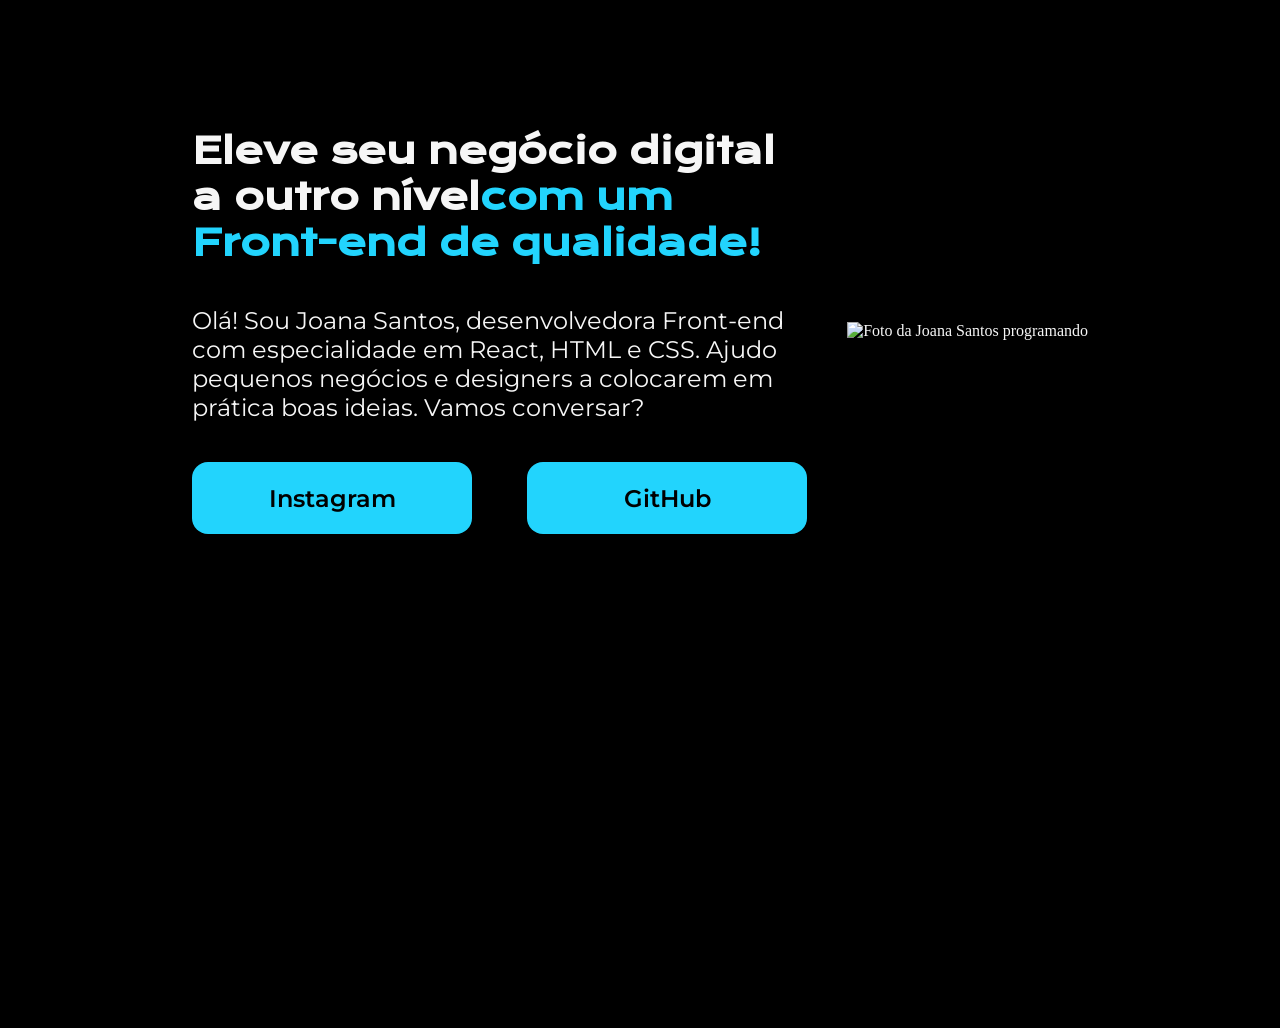
==== index.html @ 9b0898c8 "Subindo meu projeto da alura" ====
<!DOCTYPE html>
<html lang="pt-br">

<head>
    <meta charset="UTF-8">
    <meta http-equiv="X-UA-Compatible" content="IE=edge">
    <meta name="viewport" content="width=device-width, initial-scale=1.0">
    <title>Portifolio</title>
    <link rel="stylesheet" href="style.css">
</head>

<body>
    <header></header>
    <main class="apresentacao">
        <section class="apresentacao__conteudo">
            <h1 class="apresentacao__conteudo__titulo">Eleve seu negócio digital a outro nível<strong 
            class="titulo-destaque">com um Front-end de qualidade!
            </strong></h1>
            <p class="apresentacao__conteudo__texto">Olá! Sou Joana Santos, desenvolvedora
            Front-end com especialidade em React, HTML e
            CSS. Ajudo pequenos negócios e designers a
            colocarem em prática boas ideias. Vamos
            conversar?</p>
            <div class="apresentacao__links">
                <a class="apresentacao__links__link" href="https://instagram.com/rafaballerini">Instagram</a>
                <a class="apresentacao__links__link" href="https://github.com/guilhermeonrails">GitHub</a>
            </div>
        </section>
        <img src="imagem.png" alt="Foto da Joana Santos programando">
    </main>
    <footer></footer>
</body>

</html>
---- style.css ----
@import url('https://fonts.googleapis.com/css2?family=Krona+One&family=Montserrat:wght@400;600&display=swap');

*{
    margin: 0;
    padding: 0;
}

body{
    height: 100vh;
    box-sizing: border-box;
    background-color: #000000;
    color: #F6F6F6;
}

.titulo-destaque{
    color: #22D4FD;
}

.apresentacao{
    margin: 10% 15%;
    display: flex;
    align-items: center;
    justify-content: space-between;
}
.apresentacao__conteudo{
    width: 615px;
    display: flex;
    flex-direction: column;
    gap: 40px;
}

.apresentacao__conteudo__titulo{
    font-size: 36px;
    font-family: 'Krona One', sans-serif;
}

.apresentacao__conteudo__texto{
    font-size: 24px;
    font-family: 'Montserrat', sans-serif;
}

.apresentacao__links{
    display: flex;
    justify-content: space-between;
}

.apresentacao__links__link{
    background-color: #22D4FD;
    width: 280px;
    text-align: center;
    border-radius: 16px;
    font-size: 24px;
    font-weight: 600;
    padding: 21.5px 0;
    text-decoration: none;
    color: #000000;
    font-family: 'Montserrat', sans-serif;
}
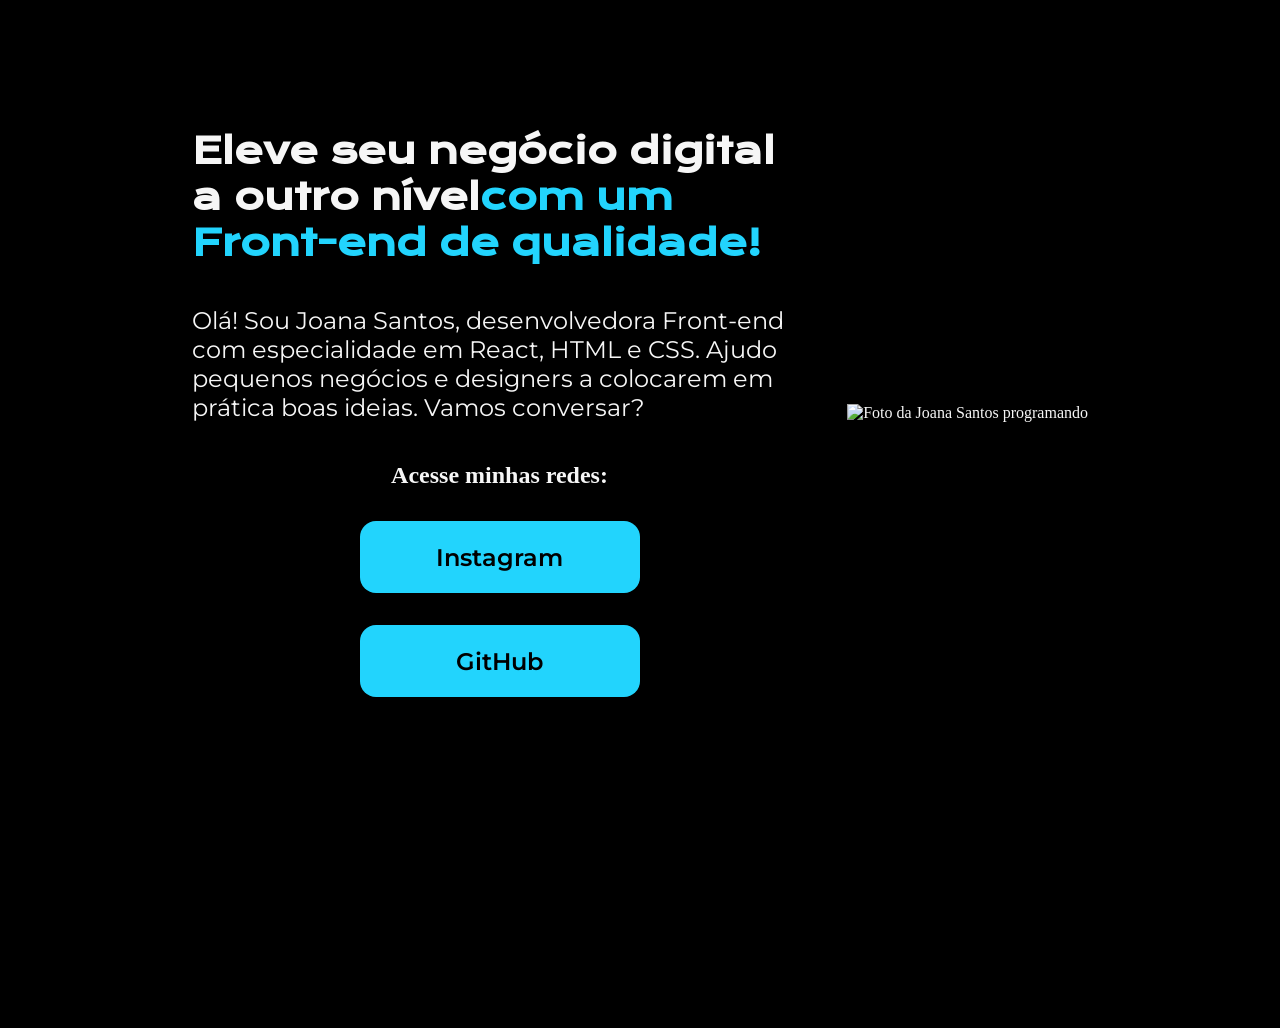
==== commit 9f727fe2: "Adicionando o h2 na div dos links e dando o espaçamento correto" ====
--- a/index.html
+++ b/index.html
@@ -22,6 +22,7 @@
             colocarem em prática boas ideias. Vamos
             conversar?</p>
             <div class="apresentacao__links">
+                <h2>Acesse minhas redes:</h2>
                 <a class="apresentacao__links__link" href="https://instagram.com/rafaballerini">Instagram</a>
                 <a class="apresentacao__links__link" href="https://github.com/guilhermeonrails">GitHub</a>
             </div>
--- a/style.css
+++ b/style.css
@@ -41,7 +41,9 @@
 
 .apresentacao__links{
     display: flex;
-    justify-content: space-between;
+    flex-direction: column;
+    align-items: center;
+    gap: 32px;
 }
 
 .apresentacao__links__link{
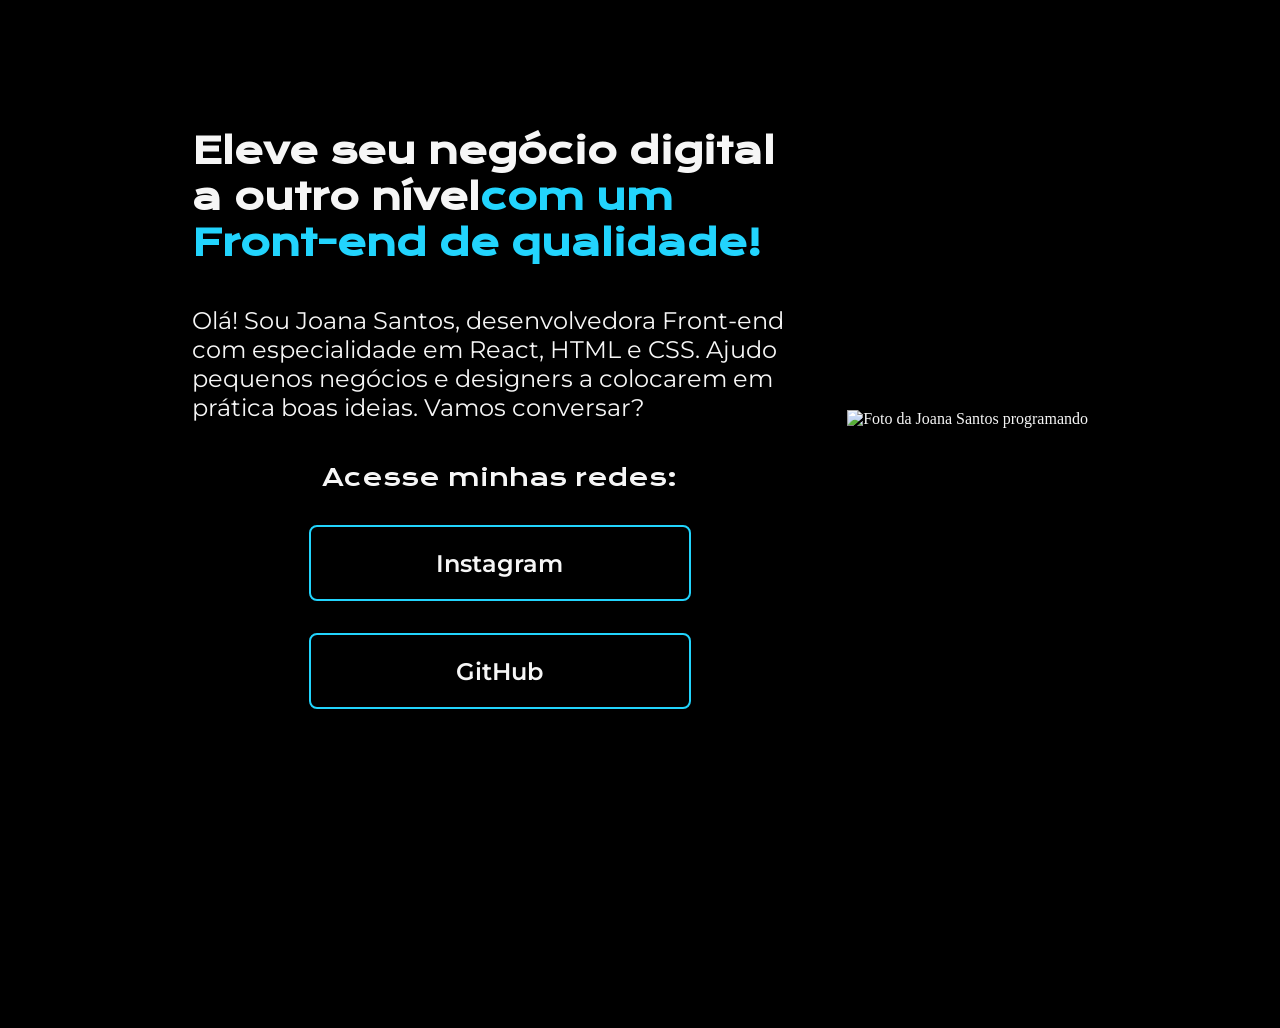
==== commit f07ffcb8: "Estilizando links" ====
--- a/index.html
+++ b/index.html
@@ -22,7 +22,7 @@
             colocarem em prática boas ideias. Vamos
             conversar?</p>
             <div class="apresentacao__links">
-                <h2>Acesse minhas redes:</h2>
+                <h2 class="apresentacao__links__subtitulo">Acesse minhas redes:</h2>
                 <a class="apresentacao__links__link" href="https://instagram.com/rafaballerini">Instagram</a>
                 <a class="apresentacao__links__link" href="https://github.com/guilhermeonrails">GitHub</a>
             </div>
--- a/style.css
+++ b/style.css
@@ -46,15 +46,22 @@
     gap: 32px;
 }
 
+.apresentacao__links__subtitulo{
+    font-family: 'Krona one', sans-serif;
+    font-weight: 400;
+    font-size: 24px;
+}
+
 .apresentacao__links__link{
-    background-color: #22D4FD;
-    width: 280px;
+    width: 378px;
     text-align: center;
     border-radius: 16px;
     font-size: 24px;
     font-weight: 600;
     padding: 21.5px 0;
     text-decoration: none;
-    color: #000000;
+    color: #F6F6F6;
     font-family: 'Montserrat', sans-serif;
+    border: 2px solid #22D4FD;
+    border-radius: 8px;
 }
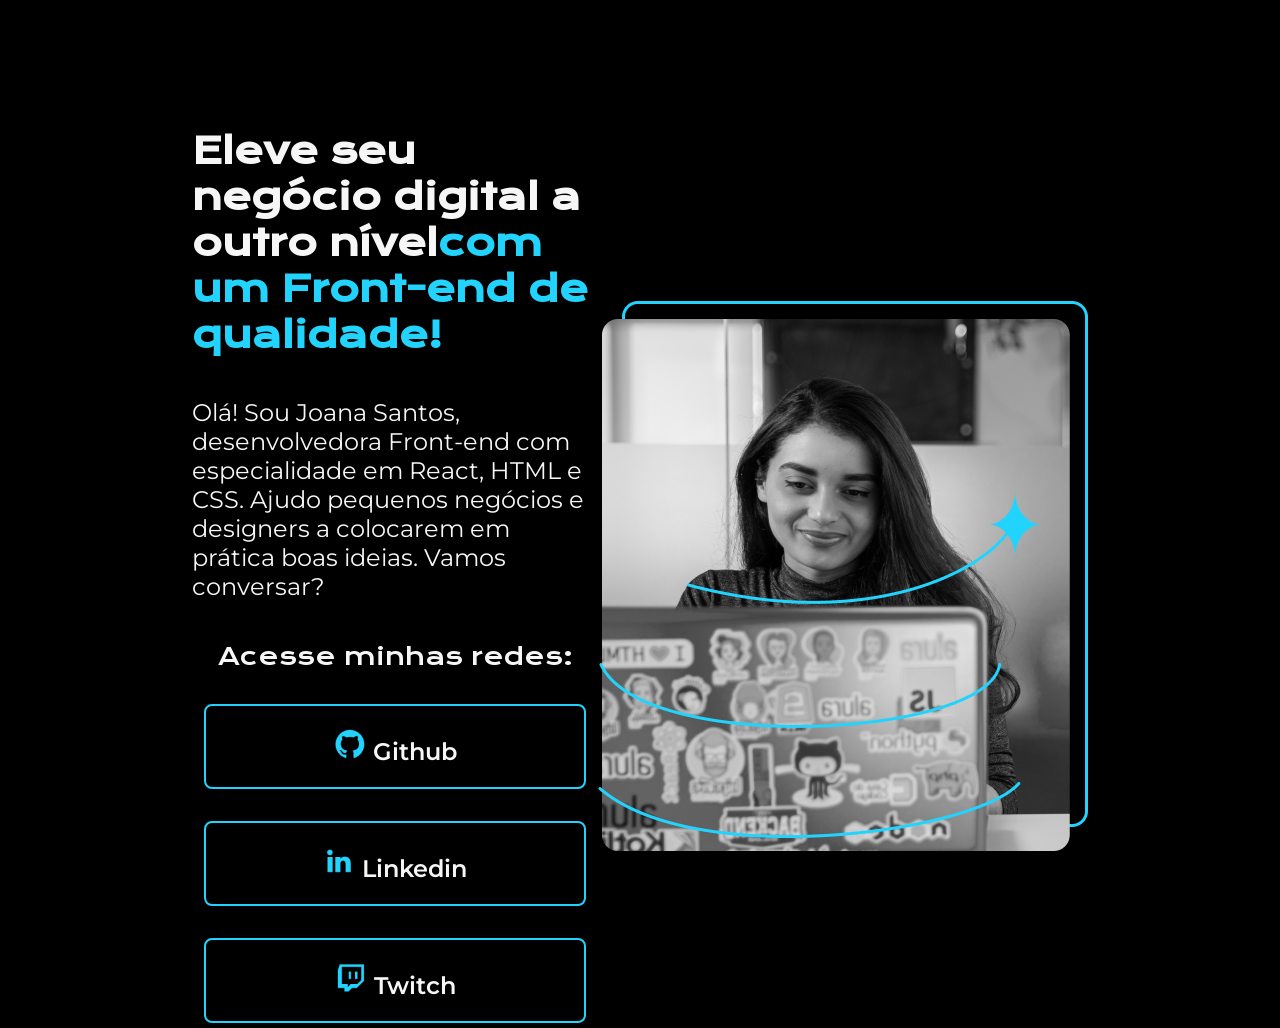
==== commit bd3d05e1: "Ícones das redes sociais" ====
--- a/index.html
+++ b/index.html
@@ -23,11 +23,18 @@
             conversar?</p>
             <div class="apresentacao__links">
                 <h2 class="apresentacao__links__subtitulo">Acesse minhas redes:</h2>
-                <a class="apresentacao__links__link" href="https://instagram.com/rafaballerini">Instagram</a>
-                <a class="apresentacao__links__link" href="https://github.com/guilhermeonrails">GitHub</a>
+                <a class="apresentacao__links__link" href="#">
+                    <img src="img/Logo Github.png" alt="imagem do Github"> Github 
+                </a>
+                <a class="apresentacao__links__link" href="#">
+                   <img src="img/Logo linkedin.png" alt="imagem Linkedin"> Linkedin
+                </a>
+                <a class="apresentacao__links__link" href="#">
+                    <img src="img/Logo Twitch.png" alt="imagem Twitch"> Twitch
+                </a>
             </div>
         </section>
-        <img src="imagem.png" alt="Foto da Joana Santos programando">
+        <img src="img/Imagem.png" alt="Foto da Joana Santos programando">
     </main>
     <footer></footer>
 </body>
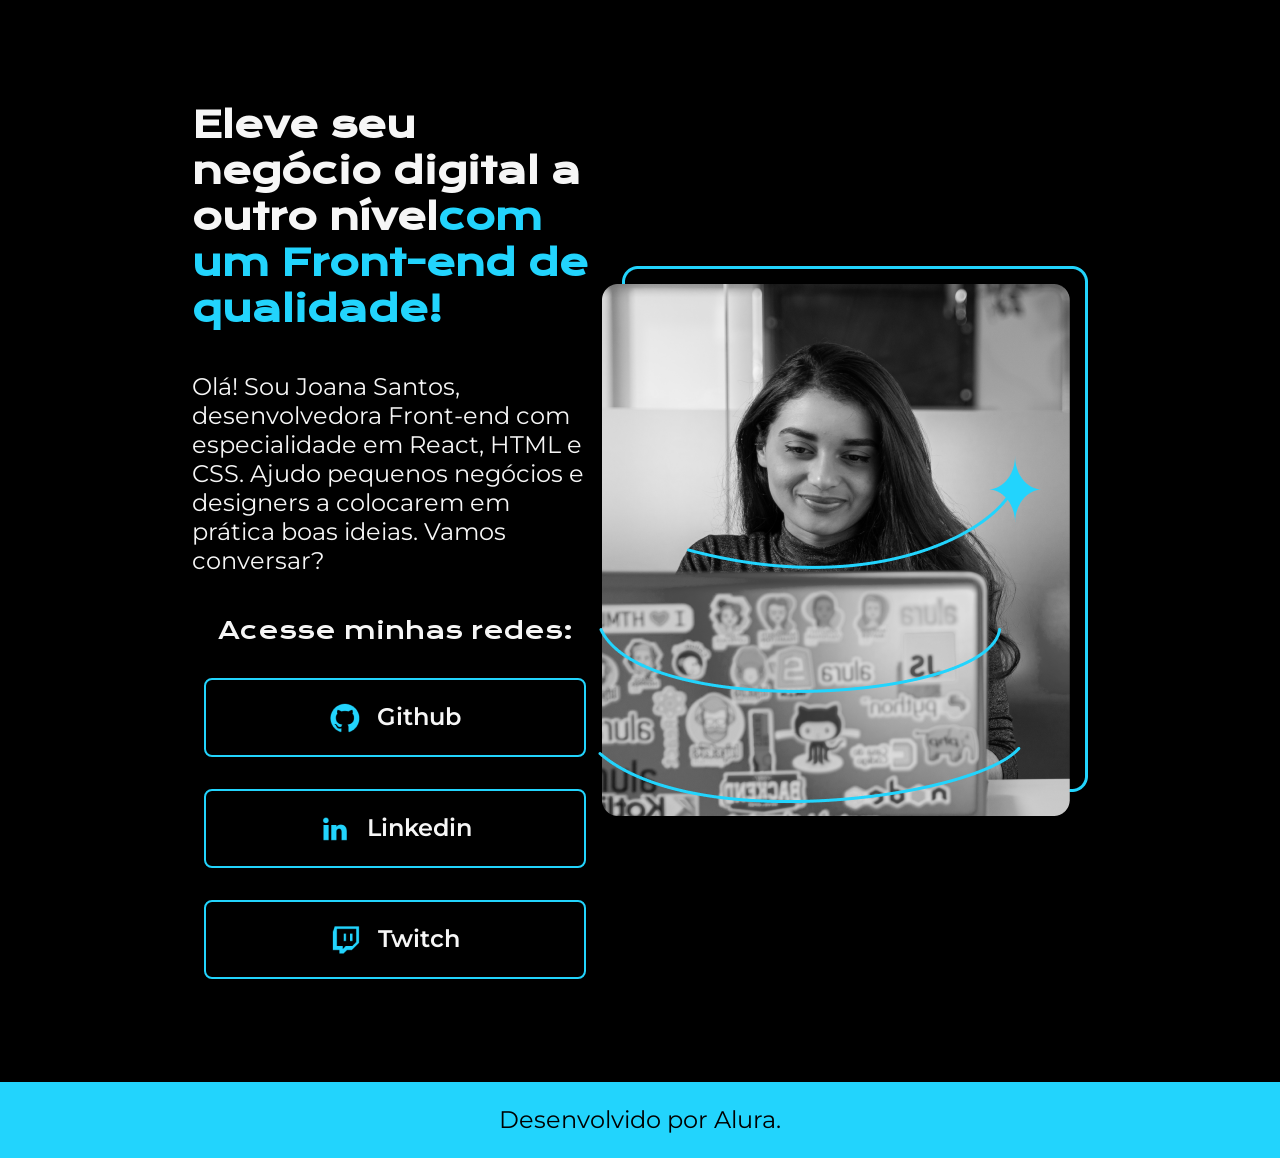
==== commit de11d666: "Desenvolvendo o footer" ====
--- a/index.html
+++ b/index.html
@@ -36,7 +36,9 @@
         </section>
         <img src="img/Imagem.png" alt="Foto da Joana Santos programando">
     </main>
-    <footer></footer>
+    <footer class="rodape">
+        <p class="rodape__paragrafo">Desenvolvido por Alura.</p>
+    </footer>
 </body>
 
 </html>
--- a/style.css
+++ b/style.css
@@ -6,7 +6,7 @@
 }
 
 body{
-    height: 100vh;
+    /* height: 100vh; */
     box-sizing: border-box;
     background-color: #000000;
     color: #F6F6F6;
@@ -17,7 +17,7 @@
 }
 
 .apresentacao{
-    margin: 10% 15%;
+    padding: 8% 15%;
     display: flex;
     align-items: center;
     justify-content: space-between;
@@ -53,6 +53,9 @@
 }
 
 .apresentacao__links__link{
+    display: flex;
+    justify-content: center;
+    gap: 16px;
     width: 378px;
     text-align: center;
     border-radius: 16px;
@@ -64,4 +67,21 @@
     font-family: 'Montserrat', sans-serif;
     border: 2px solid #22D4FD;
     border-radius: 8px;
-}+}
+
+.apresentacao__links__link:hover{
+   background-color: #272727;
+}
+
+.rodape{
+    background-color: #22D4FD;
+    color: #000000;
+    text-align: center;
+    padding: 23.64px 0;
+}
+
+.rodape__paragrafo{
+    font-family: 'Montserrat', sans-serif;
+    font-size: 24px;
+    font-weight: 400px;
+}
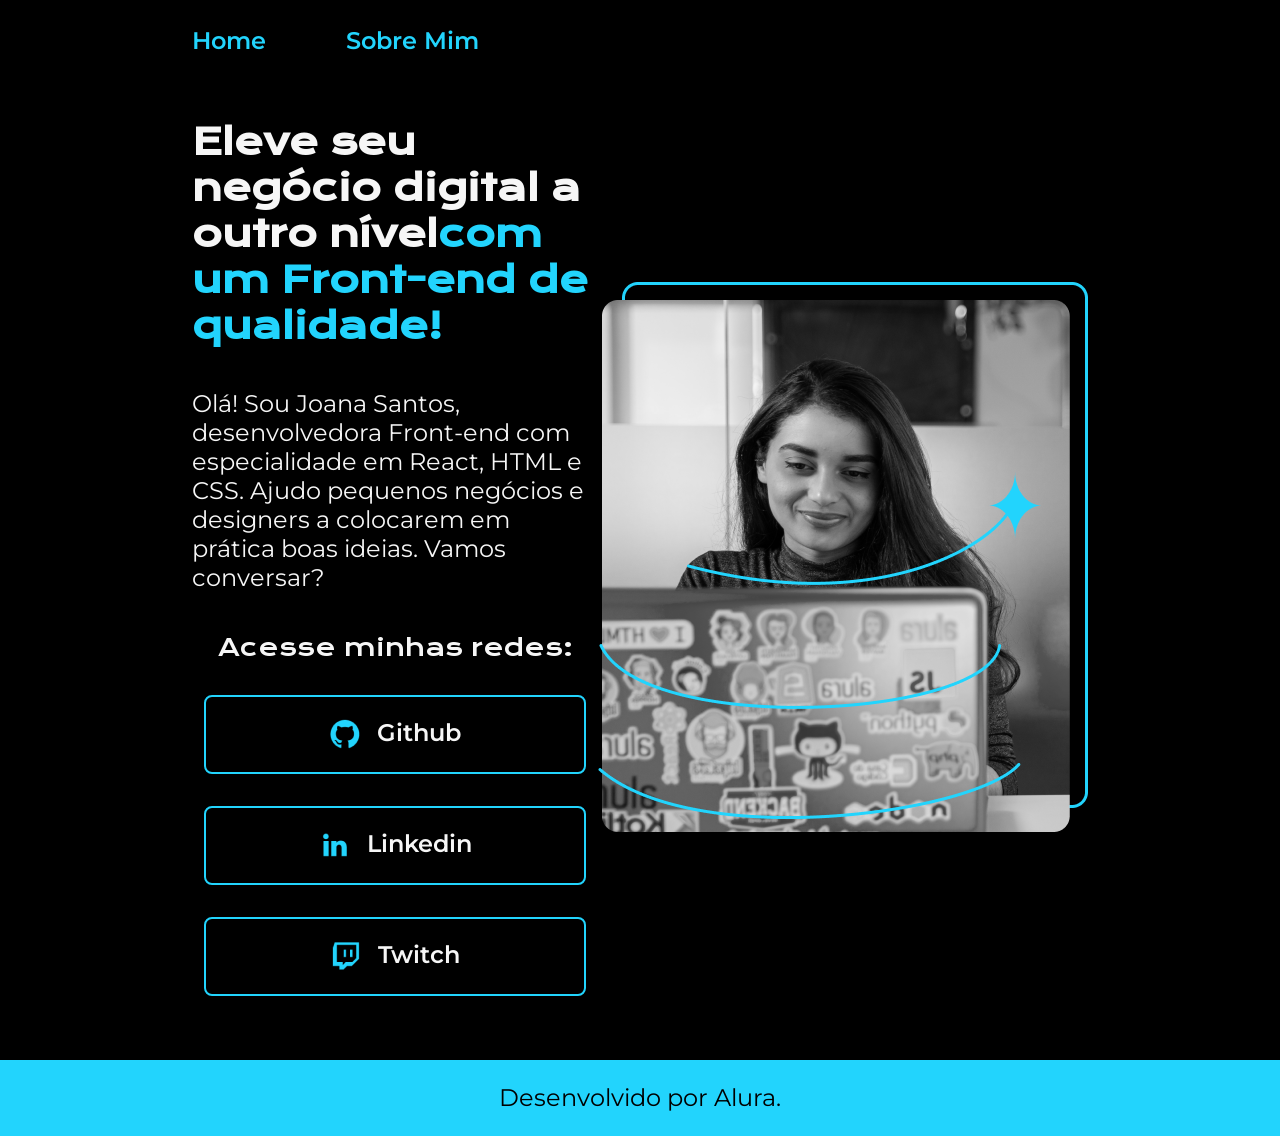
==== commit 92de08c5: "Estilizando o cabeçalho" ====
--- a/index.html
+++ b/index.html
@@ -10,7 +10,12 @@
 </head>
 
 <body>
-    <header></header>
+    <header class="cabecalho">
+        <nav class="cabecalho__menu">
+            <a href="#" class="cabecalho__menu__link">Home</a>
+            <a href="#" class="cabecalho__menu__link">Sobre Mim</a>
+        </nav>
+    </header>
     <main class="apresentacao">
         <section class="apresentacao__conteudo">
             <h1 class="apresentacao__conteudo__titulo">Eleve seu negócio digital a outro nível<strong 
--- a/style.css
+++ b/style.css
@@ -12,12 +12,29 @@
     color: #F6F6F6;
 }
 
+.cabecalho{
+    padding: 2% 0 0 15%;
+}
+
+.cabecalho__menu{
+    display: flex;
+    gap: 80px;
+}
+
+.cabecalho__menu__link{
+    font-family: 'Montserrat', sans-serif;
+    font-size: 24px;
+    font-weight: 600;
+    color: #22D4FD;
+    text-decoration: none;
+}
+
 .titulo-destaque{
     color: #22D4FD;
 }
 
 .apresentacao{
-    padding: 8% 15%;
+    padding: 5% 15%;
     display: flex;
     align-items: center;
     justify-content: space-between;
